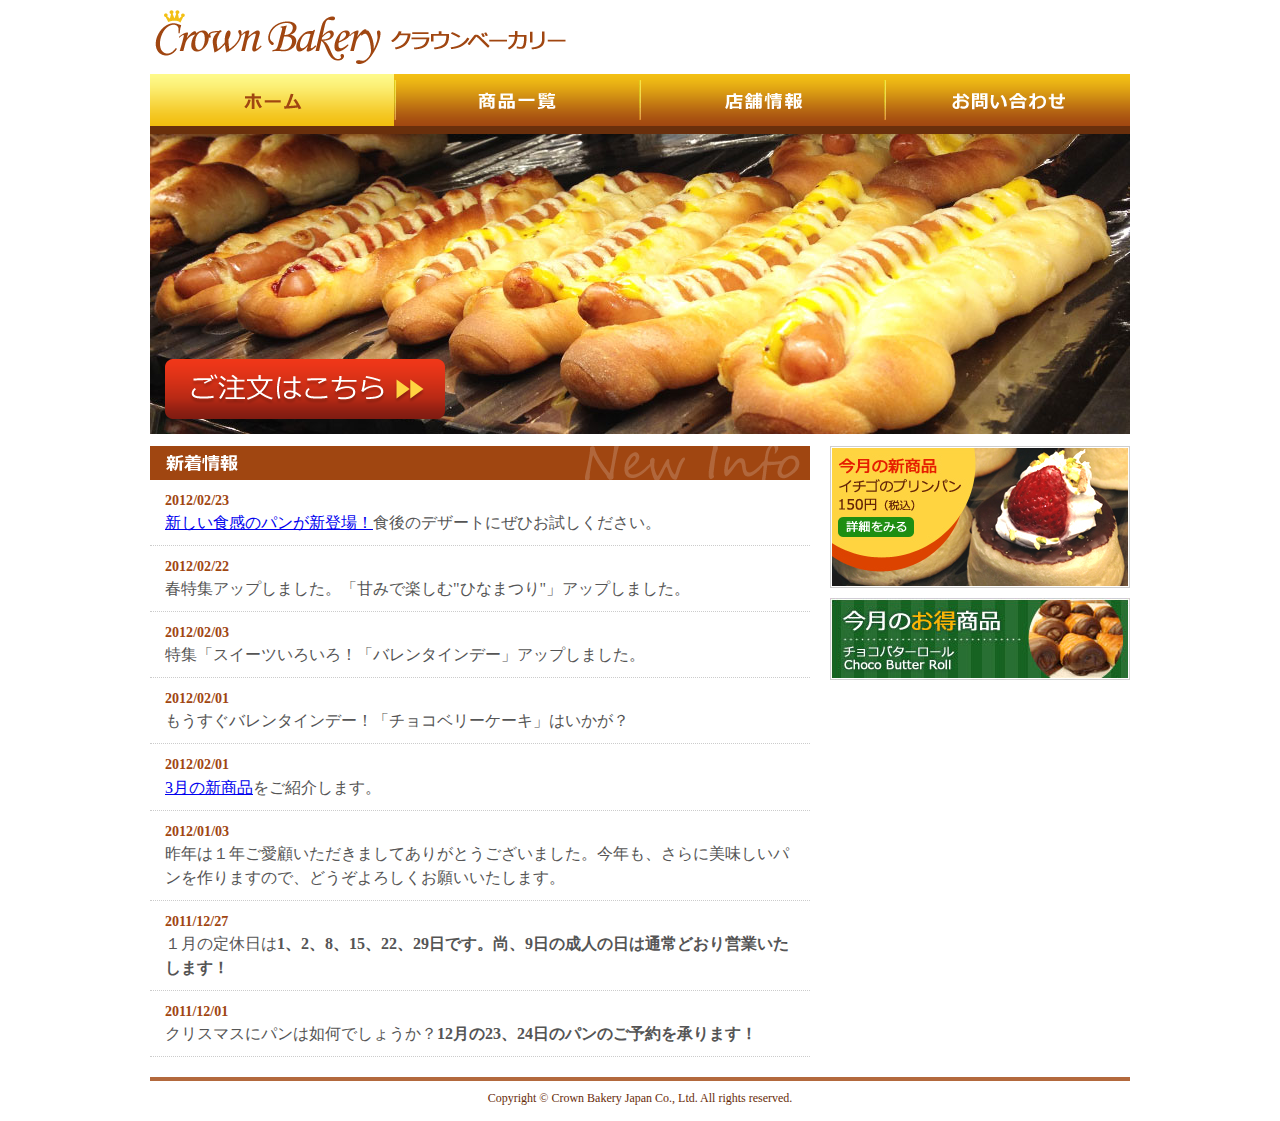
==== index.html @ a505faad "初期状態の登録" ====
<!DOCTYPE html PUBLIC "-//W3C//DTD XHTML 1.0 Transitional//EN" "http://www.w3.org/TR/xhtml1/DTD/xhtml1-transitional.dtd">
<html xmlns="http://www.w3.org/1999/xhtml">
<head>
<meta http-equiv="Content-Type" content="text/html; charset=utf-8" />
<title>クラウンベーカリー</title>
<link href="css/common.css" rel="stylesheet" type="text/css" />
<link href="css/style.css" rel="stylesheet" type="text/css" />
</head>

<body>
<div id="container">
    <div id="header">
        <h1><img src="images/logo.png" width="412" height="54" alt="Crown Bakery クラウンベーカリー" /></h1>
        <div id="nav">
            <ul>
                <li><img src="images/nav_home_sel.png" width="245" height="52" alt="ホーム" /></a></li>
                <li><a href="products.html"><img src="images/nav_products.png" width="245" height="52" alt="商品一覧" onmouseover="this.src='images/nav_products_sel.png'" onmouseout="this.src='images/nav_products.png'" /></a></li>
                <li><a href="shop.html"><img src="images/nav_shop.png" width="245" height="52" alt="店舗情報" onmouseover="this.src='images/nav_shop_sel.png'" onmouseout="this.src='images/nav_shop.png'" /></a></li>
                <li><a href="contact.html"><img src="images/nav_contact.png" width="245" height="52" alt="お問い合わせ" onmouseover="this.src='images/nav_contact_sel.png'" onmouseout="this.src='images/nav_contact.png'" /></a></li>
            </ul>
        </div>
        <div id="main_visual"> <img src="images/main_photo.jpg" width="980" height="300" alt="ソーセージパン" /> <a href="order.html" id="link_btn"> <img src="images/order_link.png" width="280" height="60" alt="ご注文はこちら" /> </a> </div>
    </div>
    <div id="contents">
        <div id="main">
            <h2><img src="images/info_title.png" width="660" height="34" alt="新着情報" /></h2>
            <div id="infolist">
                <dl>
                    <dt>2012/02/23</dt>
                    <dd><a href="products.html">新しい食感のパンが新登場！</a>食後のデザートにぜひお試しください。</dd>
                    <dt>2012/02/22</dt>
                    <dd>春特集アップしました。「甘みで楽しむ"ひなまつり"」アップしました。</dd>
                    <dt>2012/02/03</dt>
                    <dd>特集「スイーツいろいろ！「バレンタインデー」アップしました。</dd>
                    <dt>2012/02/01</dt>
                    <dd>もうすぐバレンタインデー！「チョコベリーケーキ」はいかが？</dd>
                    <dt>2012/02/01</dt>
                    <dd><a href="item.html">3月の新商品</a>をご紹介します。</dd>
                    <dt>2012/01/03</dt>
                    <dd>昨年は１年ご愛顧いただきましてありがとうございました。今年も、さらに美味しいパンを作りますので、どうぞよろしくお願いいたします。</dd>
                    <dt>2011/12/27</dt>
                    <dd>１月の定休日は<strong>1、2、8、15、22、29日です。尚、9日の成人の日は通常どおり営業いたします！</strong></dd>
                    <dt>2011/12/01</dt>
                    <dd>クリスマスにパンは如何でしょうか？<strong>12月の23、24日のパンのご予約を承ります！</strong></dd>
                </dl>
            </div>
        </div>
        <div id="side">
            <ul>
                <li><a href="item.html"><img src="images/banner_01.jpg" width="300" height="142" alt="今月の新商品" /></a></li>
                <li><a href="products.html"><img src="images/banner_02.jpg" width="300" height="82" alt="今月のお得商品" /></a></li>
            </ul>
        </div>
    </div>
    <div id="footer">
        <p>Copyright &copy; Crown Bakery Japan Co., Ltd. All rights reserved.</p>
    </div>
</div>
</body>
</html>
---- css/common.css ----
@charset "utf-8";

/* 基本 */
html, body, div, span, h1, h2, h3, p, a, img,
dl, dt, dd, ul, li, form, table, tr, th, td {
	margin: 0;
	padding: 0;
	border: 0;
}
body {
	font-size: 100%;
	color: #555555;
}
#container {
	width: 980px;
	margin: 0px auto;
}
#header h1 , #header p{
	margin: 10px 0px 10px 5px;
}
#nav ul {
	background-color: #692f0c;
	height: 52px;
	width: 980px;
	padding-bottom: 8px;
}
#nav ul li {
	float: left;
	height: 52px;
	width: 245px;
	list-style-type: none;
}
#contents {
	width: 980px;
	margin-top: 12px;
	overflow: hidden;
}
#main {
	float: left;
	width: 660px;
}
#side {
	float: right;
	width: 300px;
}
#side ul li {
	list-style-type: none;
	margin-bottom: 6px;
}
#footer {
	font-size: 75%;
	color: #682c09;
	text-align: center;
	clear: both;
	padding: 10px 0px 15px;
	border-top: 4px solid #b3693d;
	margin-top: 20px;
}
---- css/style.css ----
@charset "utf-8";
/* CSS Document */

#header #main_visual {
	clear: left;
	position: relative;
}
#main_visual #link_btn {
	position: absolute;
	left: 15px;
	bottom: 15px;
}
#infolist dl {
	line-height: 1.5;
	margin: 0px;
}
#infolist dl dt {
	font-size: 88%;
	font-weight: bold;
	color: #a04611;
	padding: 10px 15px 0px;
}
#infolist dl dd {
	padding: 0px 15px 10px;
	border-bottom: 1px dotted #cccccc;
}
#prodlist {
	margin-top: 7px;
}
#prodlist ul li {
	margin-right: 47px;
	padding: 18px 0px 10px;
	float: left;
	width: 180px;
	list-style-type: none;
	position: relative;
}
#prodlist ul .prod_right {
	margin-right: 0px;
}
#prodlist ul p {
	font-size: 88%;
	color: #5b2204;
}
#prodlist ul .prod_name {
	font-size: 113%;
	font-weight: bold;
	color: #5b2204;
	margin: 5px 0px 0px;
}
#prodlist ul .prod_name_eng {
	font-size: 75%;
	color: #d95209;
	padding: 3px 0px;
}
#prodlist ul .label {
	position: absolute;
	top: 0px;
	right: -20px;
}
#prodlist ul li a  {
	display: block;
	padding: 4px;
	height: 170px;
	width: 170px;
	border: 1px solid #cccccc;
}
#item h2 {
	font-size: 113%;
	font-weight: bold;
	color: #5b2204;
	margin: 20px 0px 5px;
}
#item p {
	font-size: 88%;
	line-height: 18px;
	color: #5b2204;
	margin: 5px 0px;
}
#item p span {
	font-size: 113%;
	font-weight: bold;
	color: #d95209;
	display: block;
	padding: 6px 0px;
	float: left;
}
#item p a img {
	padding: 0px 6px;
}
#shop_info {
	margin: 20px 0px 10px;
	height: 220px;
}
#access {
	margin: 10px 0px;
	height: 220px;
	padding-top: 10px;
	border-top: 1px dotted #cccccc;
}
#shop_info img, #access img {
	float: left;
	margin-right: 15px;
}
#shop_info h2, #access h2 {
	font-size: 113%;
	line-height: 1.3;
	color: #015f8b;
}
#shop_info p, #access p {
	font-size: 100%;
	line-height: 1.3;
}
#order {
	margin: 20px 15px;
}
#order form p {
	padding: 6px 8px 18px;
}
#order form .title {
	font-weight: bold;
	padding: 6px 0px 6px 6px;
	border-left: 4px solid #d95209;
}
#order form p span {
	display: block;
	padding: 3px 0px;
}#order input, #order textarea {
	margin-bottom: 5px;
}
#order form #btn {
	margin-top: 20px;
	padding-top: 10px;
	border-top: 1px solid #dddddd;
}
#order form #btn input {
	font-size: 100%;
	padding: 5px 15px;
}
#contact {
	margin-top: 8px;
}
#contact form table {
	width: 660px;
	border-collapse: collapse;
}
#contact form table tr th, #contact form table tr td {
	text-align: left;
	padding: 10px;
	border: 1px solid #aaaaaa;
}
#contact form table tr th {
	background-color: #f5f5f5;
	vertical-align: middle;
	width: 210px;
	padding-left: 15px;
}#contact form table tr td {
	width: 402px;
}
#contact form table tr th .required {
	padding-left: 0.5em;
	font-size: 75%;
	color: red;
}
#contact form #btn {
	background-color: #dddddd;
	text-align: center;
	padding: 15px;
	margin-top: 8px;
}
#contact form #btn input {
	font-size: 100%;
	padding: 5px 15px;
}
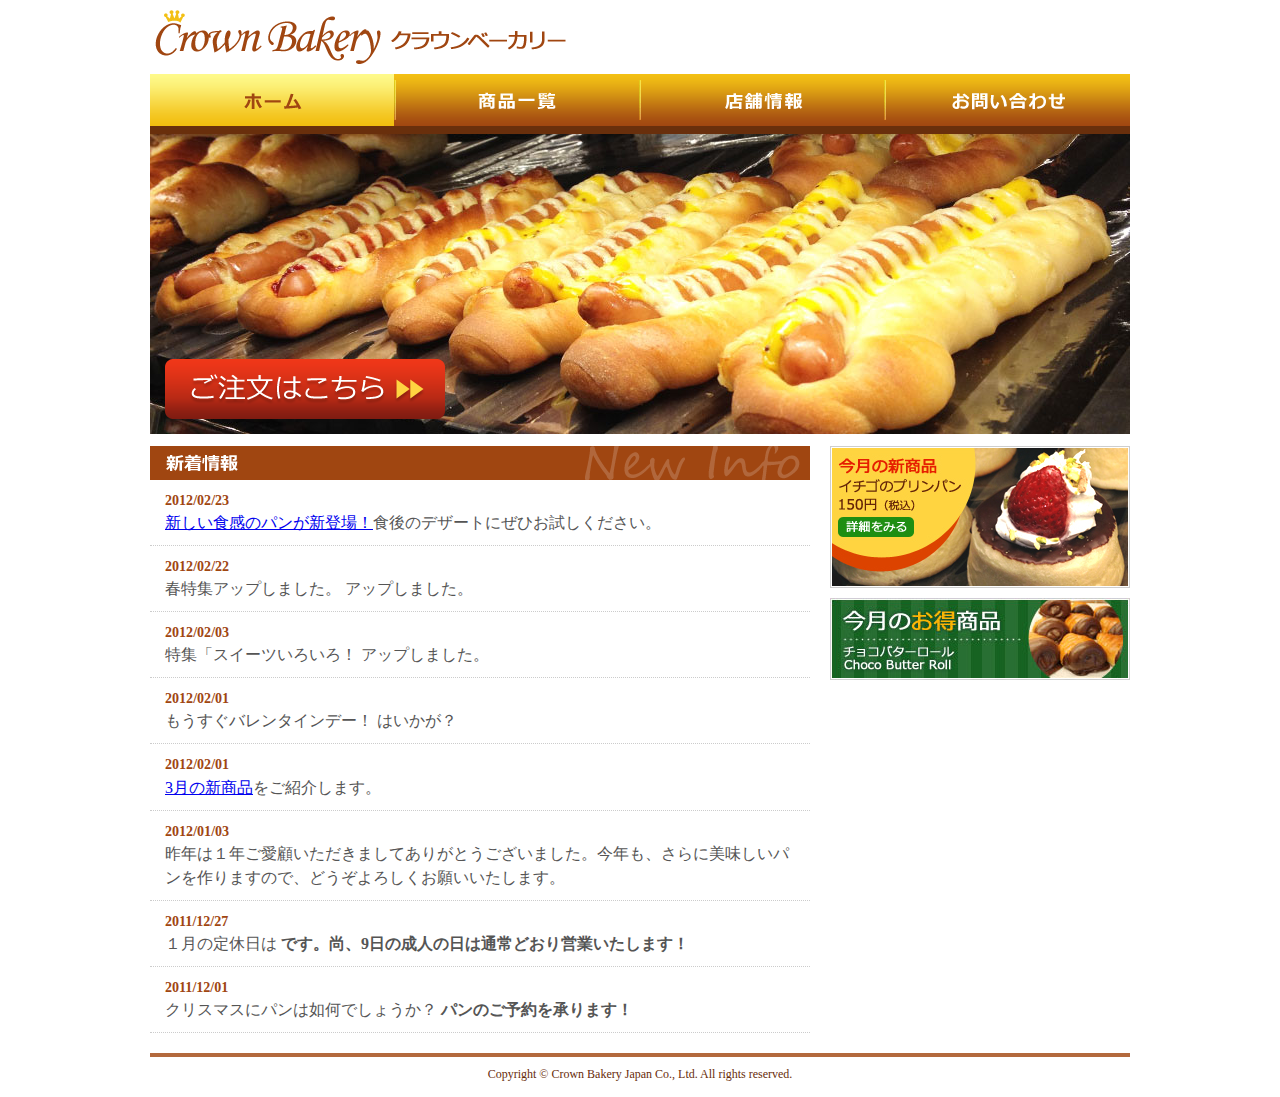
==== commit 999c1498: "新着情報を更新した。" ====
--- a/index.html
+++ b/index.html
@@ -29,19 +29,19 @@
                     <dt>2012/02/23</dt>
                     <dd><a href="products.html">新しい食感のパンが新登場！</a>食後のデザートにぜひお試しください。</dd>
                     <dt>2012/02/22</dt>
-                    <dd>春特集アップしました。「甘みで楽しむ"ひなまつり"」アップしました。</dd>
+                    <dd>春特集アップしました。                    アップしました。</dd>
                     <dt>2012/02/03</dt>
-                    <dd>特集「スイーツいろいろ！「バレンタインデー」アップしました。</dd>
+                    <dd>特集「スイーツいろいろ！                  アップしました。</dd>
                     <dt>2012/02/01</dt>
-                    <dd>もうすぐバレンタインデー！「チョコベリーケーキ」はいかが？</dd>
+                    <dd>もうすぐバレンタインデー！               はいかが？</dd>
                     <dt>2012/02/01</dt>
                     <dd><a href="item.html">3月の新商品</a>をご紹介します。</dd>
                     <dt>2012/01/03</dt>
                     <dd>昨年は１年ご愛顧いただきましてありがとうございました。今年も、さらに美味しいパンを作りますので、どうぞよろしくお願いいたします。</dd>
                     <dt>2011/12/27</dt>
-                    <dd>１月の定休日は<strong>1、2、8、15、22、29日です。尚、9日の成人の日は通常どおり営業いたします！</strong></dd>
+                    <dd>１月の定休日は<strong>                       です。尚、9日の成人の日は通常どおり営業いたします！</strong></dd>
                     <dt>2011/12/01</dt>
-                    <dd>クリスマスにパンは如何でしょうか？<strong>12月の23、24日のパンのご予約を承ります！</strong></dd>
+                    <dd>クリスマスにパンは如何でしょうか？<strong>                    パンのご予約を承ります！</strong></dd>
                 </dl>
             </div>
         </div>
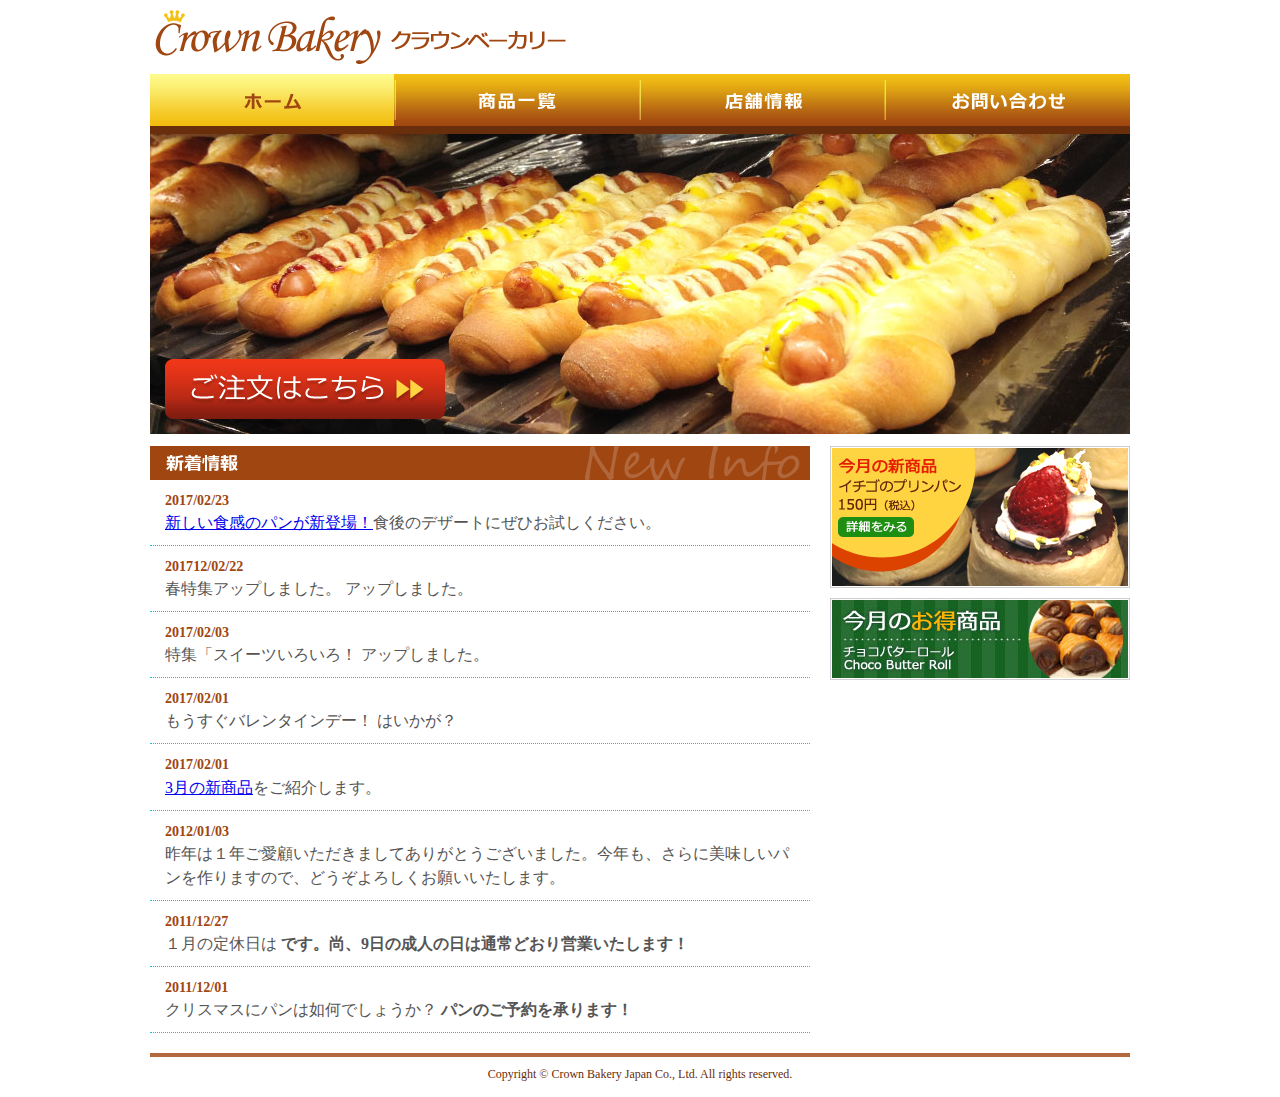
==== commit f5c89ba8: "西暦を直しました。" ====
--- a/index.html
+++ b/index.html
@@ -26,15 +26,15 @@
             <h2><img src="images/info_title.png" width="660" height="34" alt="新着情報" /></h2>
             <div id="infolist">
                 <dl>
-                    <dt>2012/02/23</dt>
+                    <dt>2017/02/23</dt>
                     <dd><a href="products.html">新しい食感のパンが新登場！</a>食後のデザートにぜひお試しください。</dd>
-                    <dt>2012/02/22</dt>
+                    <dt>201712/02/22</dt>
                     <dd>春特集アップしました。                    アップしました。</dd>
-                    <dt>2012/02/03</dt>
+                    <dt>2017/02/03</dt>
                     <dd>特集「スイーツいろいろ！                  アップしました。</dd>
-                    <dt>2012/02/01</dt>
+                    <dt>2017/02/01</dt>
                     <dd>もうすぐバレンタインデー！               はいかが？</dd>
-                    <dt>2012/02/01</dt>
+                    <dt>2017/02/01</dt>
                     <dd><a href="item.html">3月の新商品</a>をご紹介します。</dd>
                     <dt>2012/01/03</dt>
                     <dd>昨年は１年ご愛顧いただきましてありがとうございました。今年も、さらに美味しいパンを作りますので、どうぞよろしくお願いいたします。</dd>
--- a/css/style.css
+++ b/css/style.css
@@ -22,7 +22,7 @@
 }
 #infolist dl dd {
 	padding: 0px 15px 10px;
-	border-bottom: 1px dotted #cccccc;
+	border-bottom: 1px dotted #00cccc;
 }
 #prodlist {
 	margin-top: 7px;
@@ -172,3 +172,7 @@
 	font-size: 100%;
 	padding: 5px 15px;
 }
+
+#access .title{
+ color: red;
+}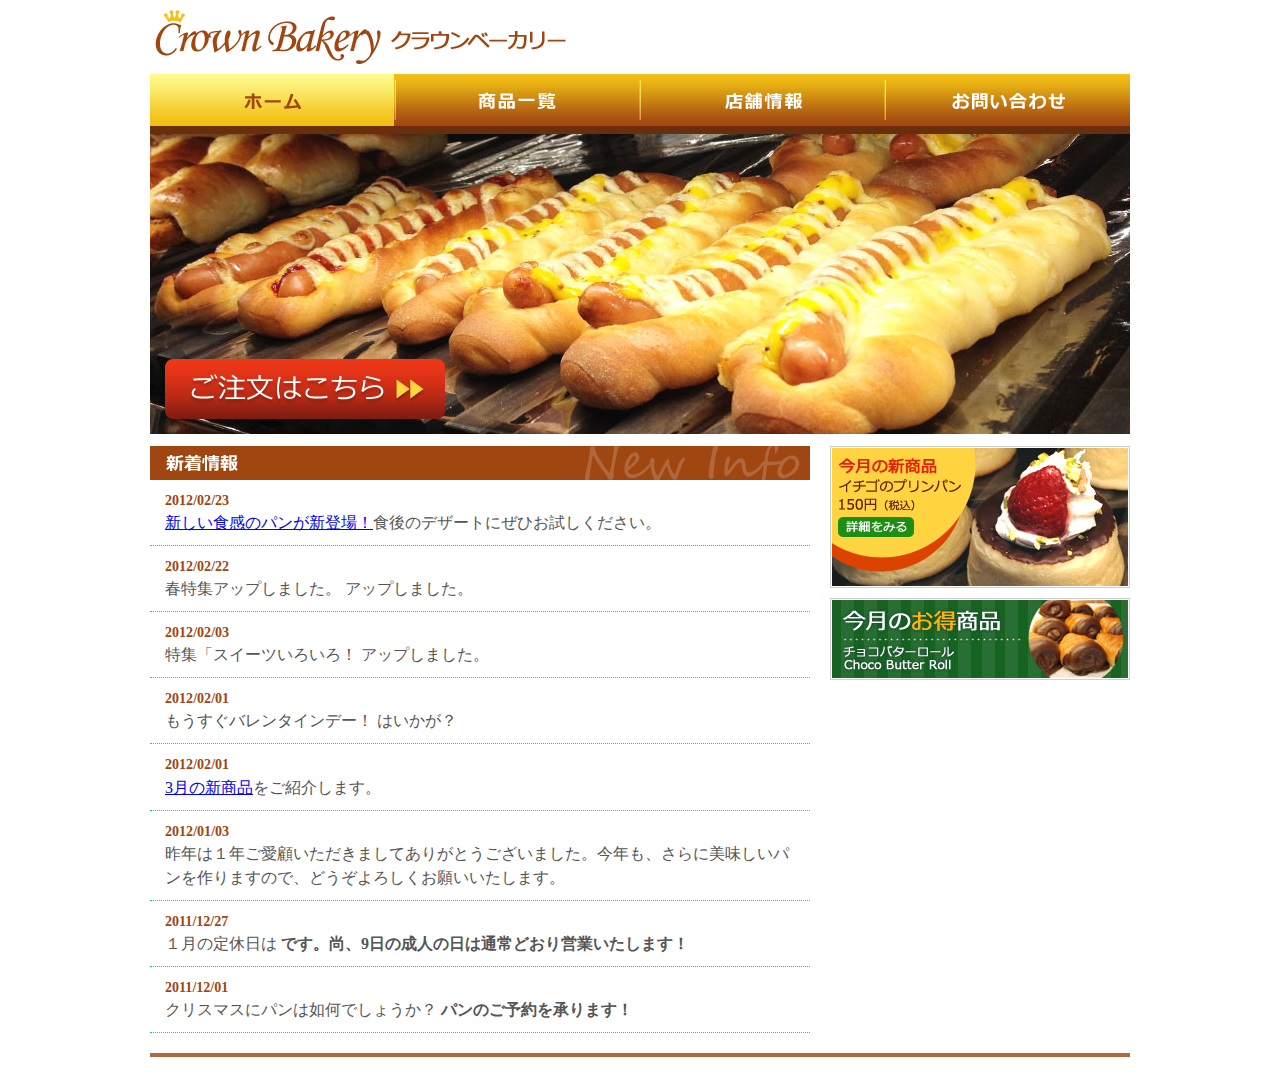
==== commit c6423eca: "copyright削除" ====
--- a/index.html
+++ b/index.html
@@ -26,15 +26,15 @@
             <h2><img src="images/info_title.png" width="660" height="34" alt="新着情報" /></h2>
             <div id="infolist">
                 <dl>
-                    <dt>2017/02/23</dt>
+                    <dt>2012/02/23</dt>
                     <dd><a href="products.html">新しい食感のパンが新登場！</a>食後のデザートにぜひお試しください。</dd>
-                    <dt>201712/02/22</dt>
+                    <dt>2012/02/22</dt>
                     <dd>春特集アップしました。                    アップしました。</dd>
-                    <dt>2017/02/03</dt>
+                    <dt>2012/02/03</dt>
                     <dd>特集「スイーツいろいろ！                  アップしました。</dd>
-                    <dt>2017/02/01</dt>
+                    <dt>2012/02/01</dt>
                     <dd>もうすぐバレンタインデー！               はいかが？</dd>
-                    <dt>2017/02/01</dt>
+                    <dt>2012/02/01</dt>
                     <dd><a href="item.html">3月の新商品</a>をご紹介します。</dd>
                     <dt>2012/01/03</dt>
                     <dd>昨年は１年ご愛顧いただきましてありがとうございました。今年も、さらに美味しいパンを作りますので、どうぞよろしくお願いいたします。</dd>
@@ -53,7 +53,7 @@
         </div>
     </div>
     <div id="footer">
-        <p>Copyright &copy; Crown Bakery Japan Co., Ltd. All rights reserved.</p>
+        <p></p>
     </div>
 </div>
 </body>
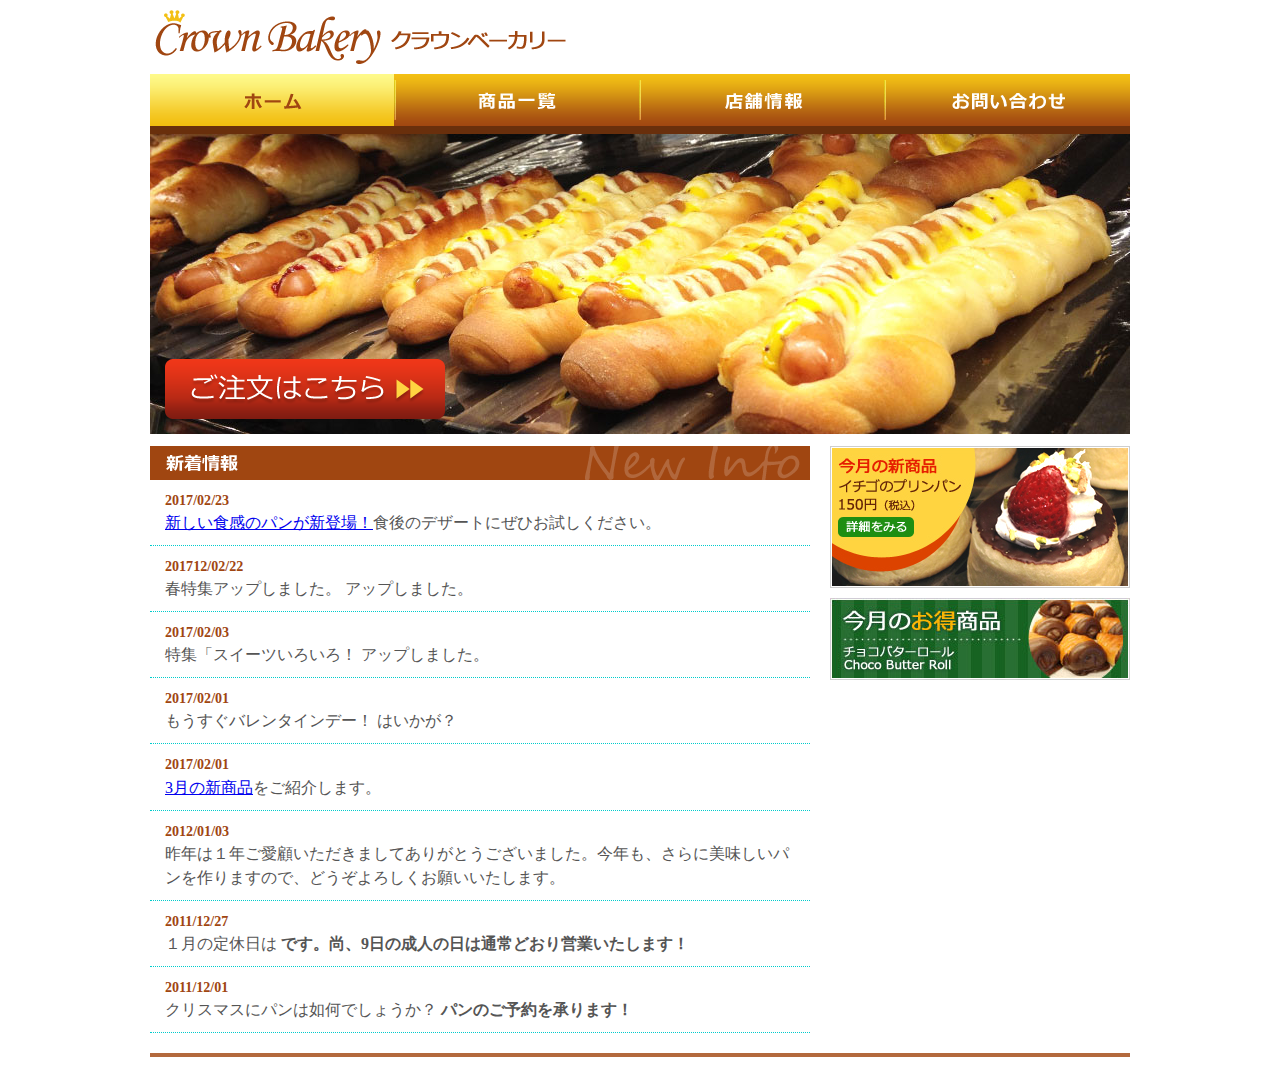
==== commit 276a7851: "Merge branch 'master' of https://github.com/ooyaduaikoukai/bakery" ====
--- a/index.html
+++ b/index.html
@@ -26,15 +26,15 @@
             <h2><img src="images/info_title.png" width="660" height="34" alt="新着情報" /></h2>
             <div id="infolist">
                 <dl>
-                    <dt>2012/02/23</dt>
+                    <dt>2017/02/23</dt>
                     <dd><a href="products.html">新しい食感のパンが新登場！</a>食後のデザートにぜひお試しください。</dd>
-                    <dt>2012/02/22</dt>
+                    <dt>201712/02/22</dt>
                     <dd>春特集アップしました。                    アップしました。</dd>
-                    <dt>2012/02/03</dt>
+                    <dt>2017/02/03</dt>
                     <dd>特集「スイーツいろいろ！                  アップしました。</dd>
-                    <dt>2012/02/01</dt>
+                    <dt>2017/02/01</dt>
                     <dd>もうすぐバレンタインデー！               はいかが？</dd>
-                    <dt>2012/02/01</dt>
+                    <dt>2017/02/01</dt>
                     <dd><a href="item.html">3月の新商品</a>をご紹介します。</dd>
                     <dt>2012/01/03</dt>
                     <dd>昨年は１年ご愛顧いただきましてありがとうございました。今年も、さらに美味しいパンを作りますので、どうぞよろしくお願いいたします。</dd>
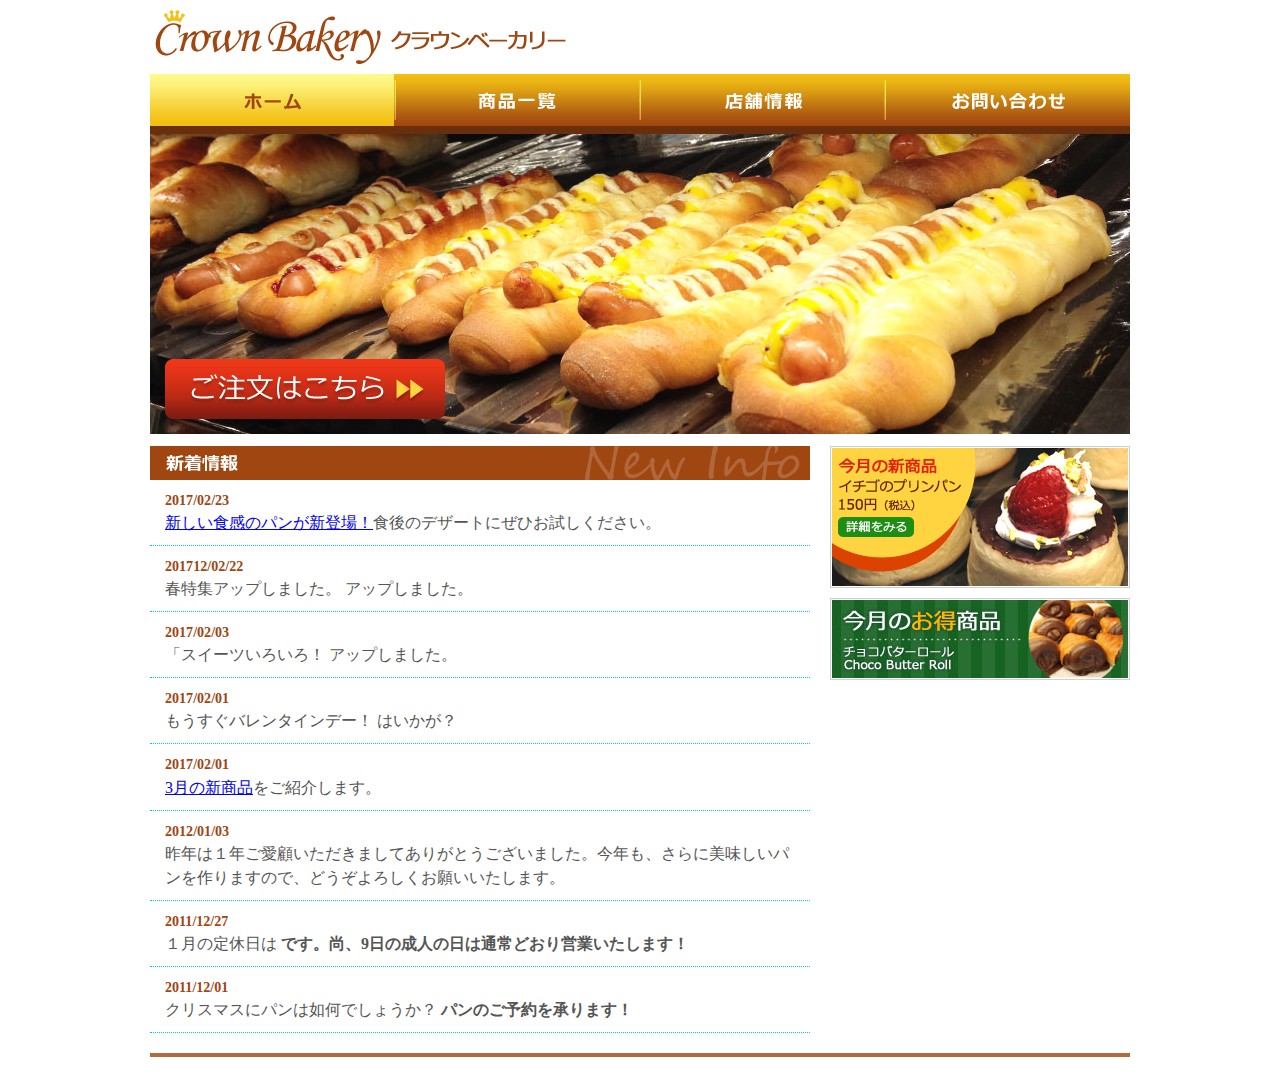
==== commit f5db1c8e: "aaa" ====
--- a/index.html
+++ b/index.html
@@ -31,7 +31,7 @@
                     <dt>201712/02/22</dt>
                     <dd>春特集アップしました。                    アップしました。</dd>
                     <dt>2017/02/03</dt>
-                    <dd>特集「スイーツいろいろ！                  アップしました。</dd>
+                    <dd>「スイーツいろいろ！                  アップしました。</dd>
                     <dt>2017/02/01</dt>
                     <dd>もうすぐバレンタインデー！               はいかが？</dd>
                     <dt>2017/02/01</dt>
